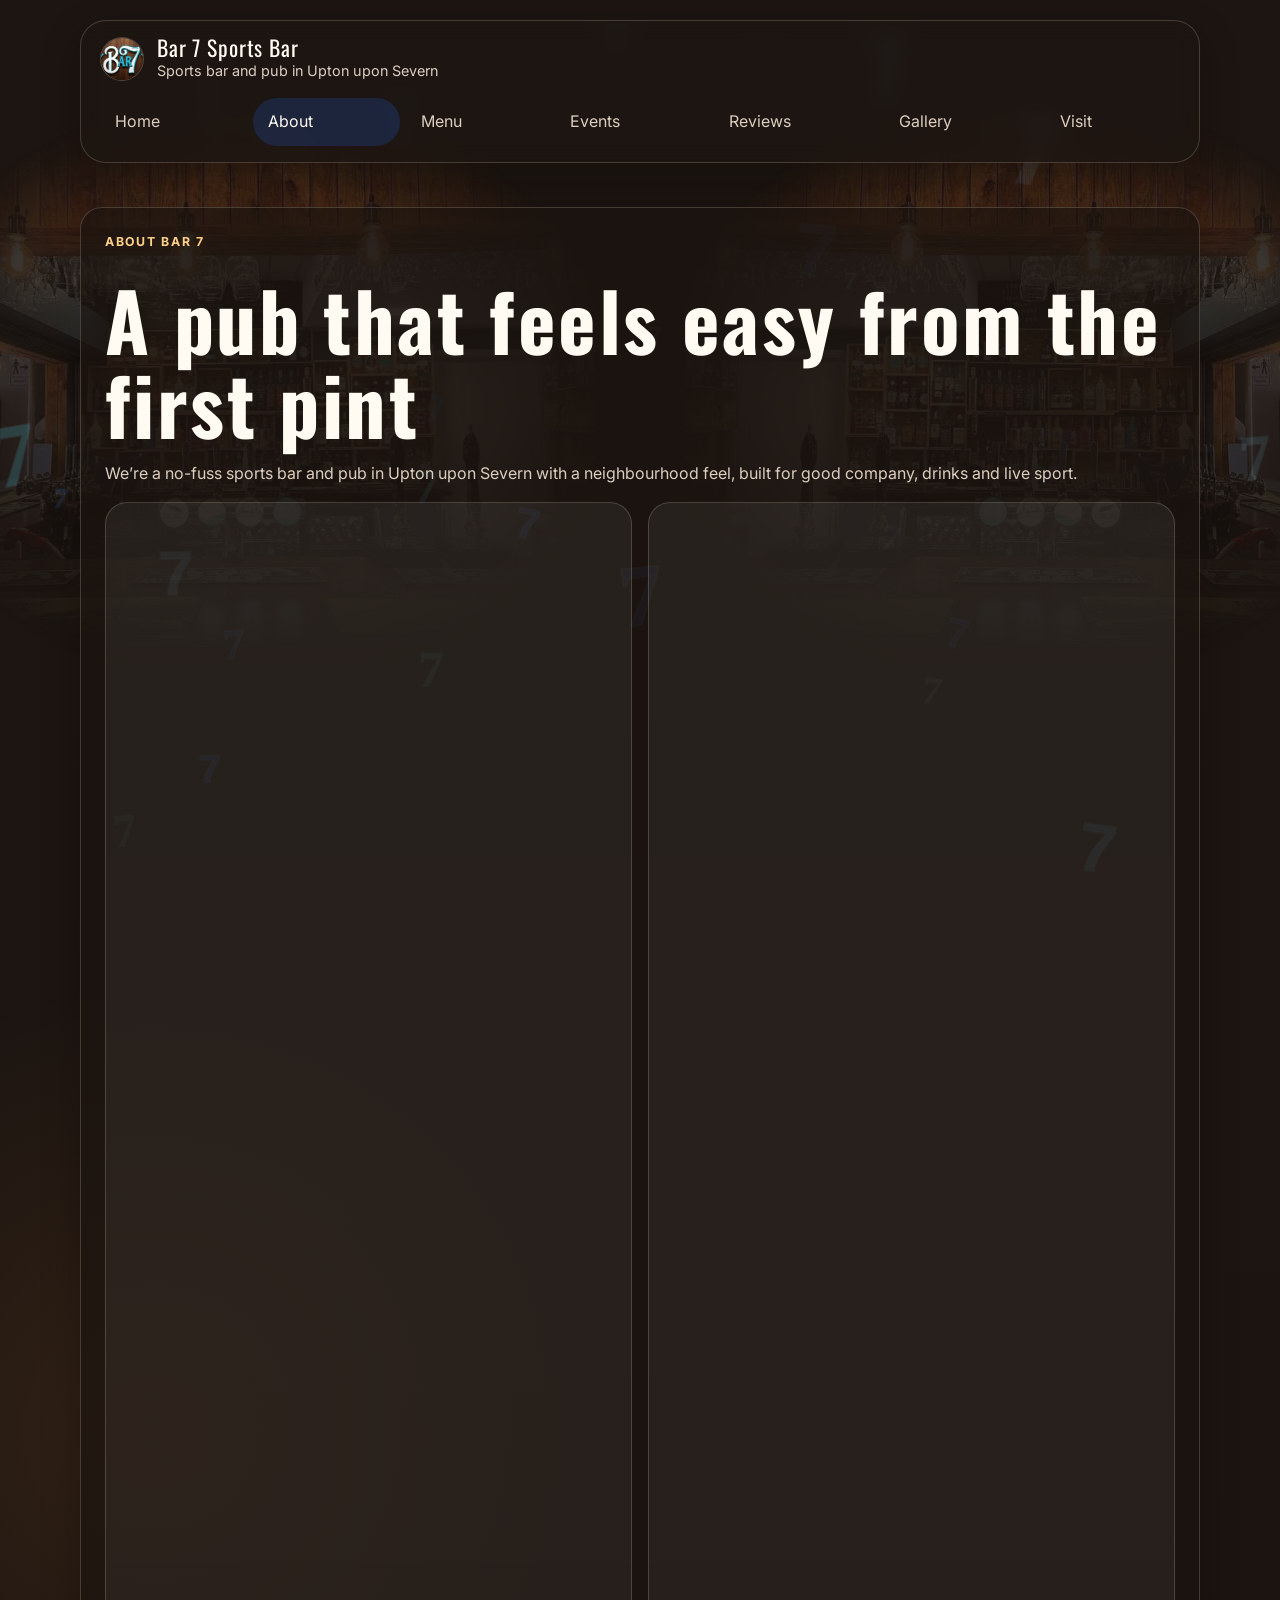
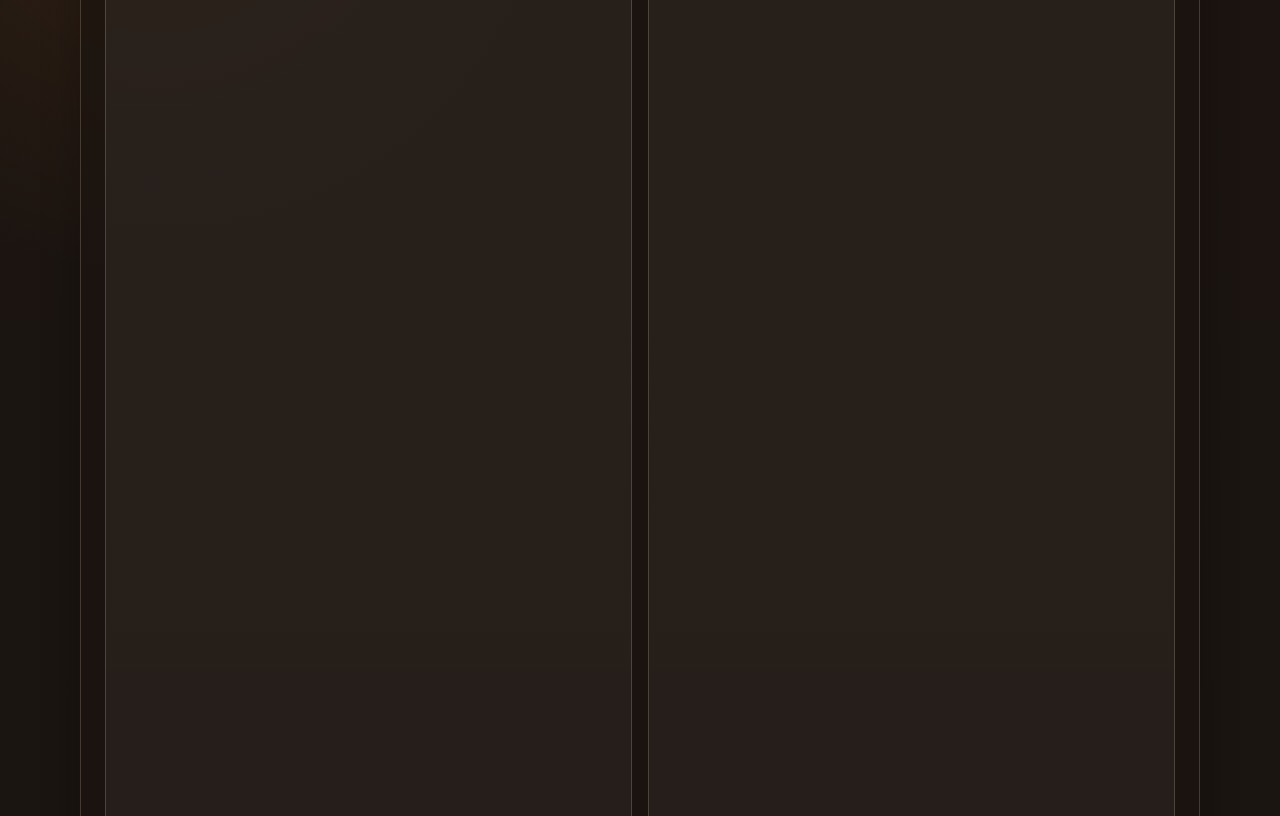
==== about.html @ 86cdf907 "Initial Push" ====
<!doctype html>
<html lang="en-GB">
<head>
  <meta charset="utf-8">
  <meta name="viewport" content="width=device-width, initial-scale=1">
  <title>About Bar 7 | Upton upon Severn Sports Pub</title>
  <meta name="description" content="Discover Bar 7, a welcoming sports bar and pub in Upton upon Severn with drinks, live sport, music, pool and darts near Great Malvern.">
  <meta name="robots" content="index,follow,max-image-preview:large">
  <meta property="og:type" content="website">
  <meta property="og:site_name" content="Bar 7 Sports Bar">
  <meta property="og:locale" content="en_GB">
  <meta property="og:title" content="About Bar 7 | Upton upon Severn Sports Pub">
  <meta property="og:description" content="Discover Bar 7, a welcoming sports bar and pub in Upton upon Severn with drinks, live sport, music, pool and darts near Great Malvern.">
  <meta name="theme-color" content="#121417">
  <link rel="icon" href="data/image/Logo.webp">
  <link rel="preconnect" href="https://fonts.googleapis.com">
  <link rel="preconnect" href="https://fonts.gstatic.com" crossorigin>
  <link href="https://fonts.googleapis.com/css2?family=Inter:wght@400;500;600;700;800&family=Oswald:wght@500;600;700&display=swap" rel="stylesheet">
  <link rel="stylesheet" href="css/about.css?v=20260726-outdoor">
</head>
<body class="site about-page" data-page="about">
  <header id="site-header" class="site-header"></header>
  <main id="page-content" class="page-content" aria-live="polite"></main>
  <footer id="site-footer" class="footer"></footer>
  <script type="module" src="js/about.js?v=20260726-outdoor"></script>
</body>
</html>
---- css/about.css ----
@import url("./style.css?v=20260726-seo2");

.about-page .story-panel,
.about-page .values-panel,
.about-page .expectations-panel {
  display: grid;
  gap: 1rem;
}

.about-page .values-grid {
  display: grid;
  gap: 1rem;
}

.photo-strip {
  margin-top: 0.25rem;
}

.outdoor-panel {
  display: grid;
  gap: 1rem;
  align-items: center;
}

.outdoor-panel__media {
  overflow: hidden;
  min-width: 0;
  border-radius: var(--radius-sm);
  aspect-ratio: 16 / 10;
}

.outdoor-panel__media img {
  width: 100%;
  height: 100%;
  object-fit: cover;
}

.outdoor-panel__content {
  align-content: center;
}

@media (min-width: 720px) {
  .about-page .values-grid {
    grid-template-columns: repeat(3, minmax(0, 1fr));
  }

  .outdoor-panel {
    grid-template-columns: minmax(0, 1.15fr) minmax(16rem, 0.85fr);
  }
}
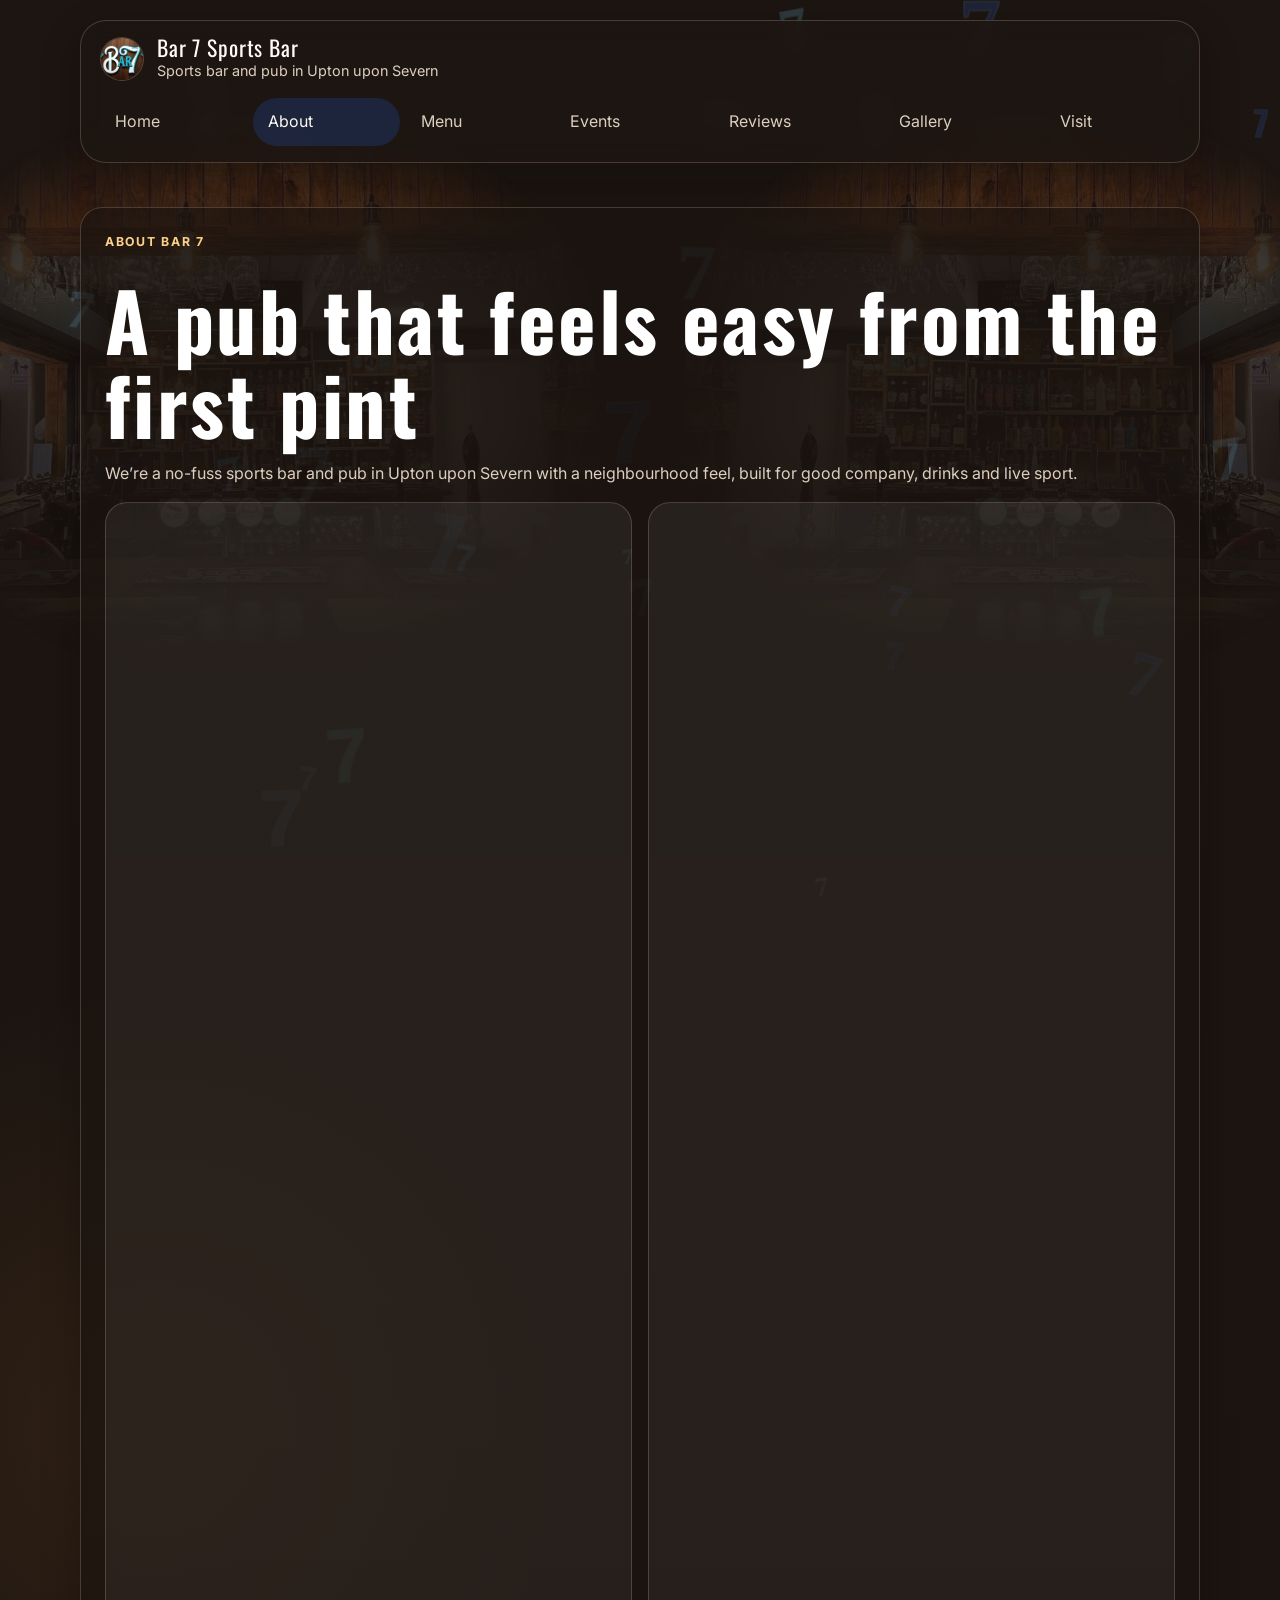
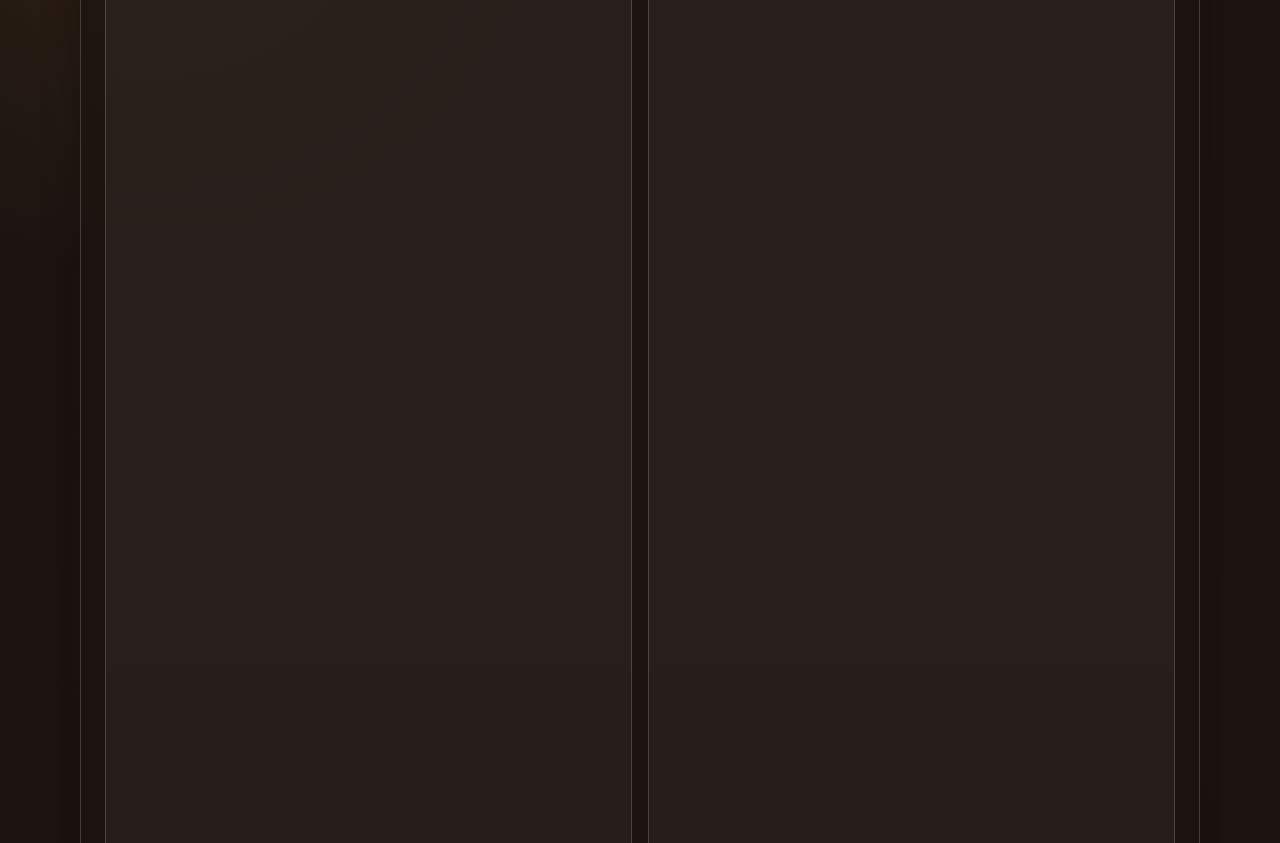
==== commit 3aa8c249: "IP Protection (Static HTML)" ====
--- a/about.html
+++ b/about.html
@@ -21,7 +21,9 @@
 <body class="site about-page" data-page="about">
   <header id="site-header" class="site-header"></header>
   <main id="page-content" class="page-content" aria-live="polite"></main>
-  <footer id="site-footer" class="footer"></footer>
+  <footer id="site-footer" class="footer">
+    <p class="footer-credit">This Site was developed by <a href="mailto:bailie@byrnebusiness.com">Bailie Byrne</a> and remains his IP</p>
+  </footer>
   <script type="module" src="js/about.js?v=20260726-outdoor"></script>
 </body>
 </html>
--- a/css/about.css
+++ b/css/about.css
@@ -1,4 +1,4 @@
-@import url("./style.css?v=20260726-seo2");
+@import url("./style.css?v=20260801-nav1");
 
 .about-page .story-panel,
 .about-page .values-panel,
